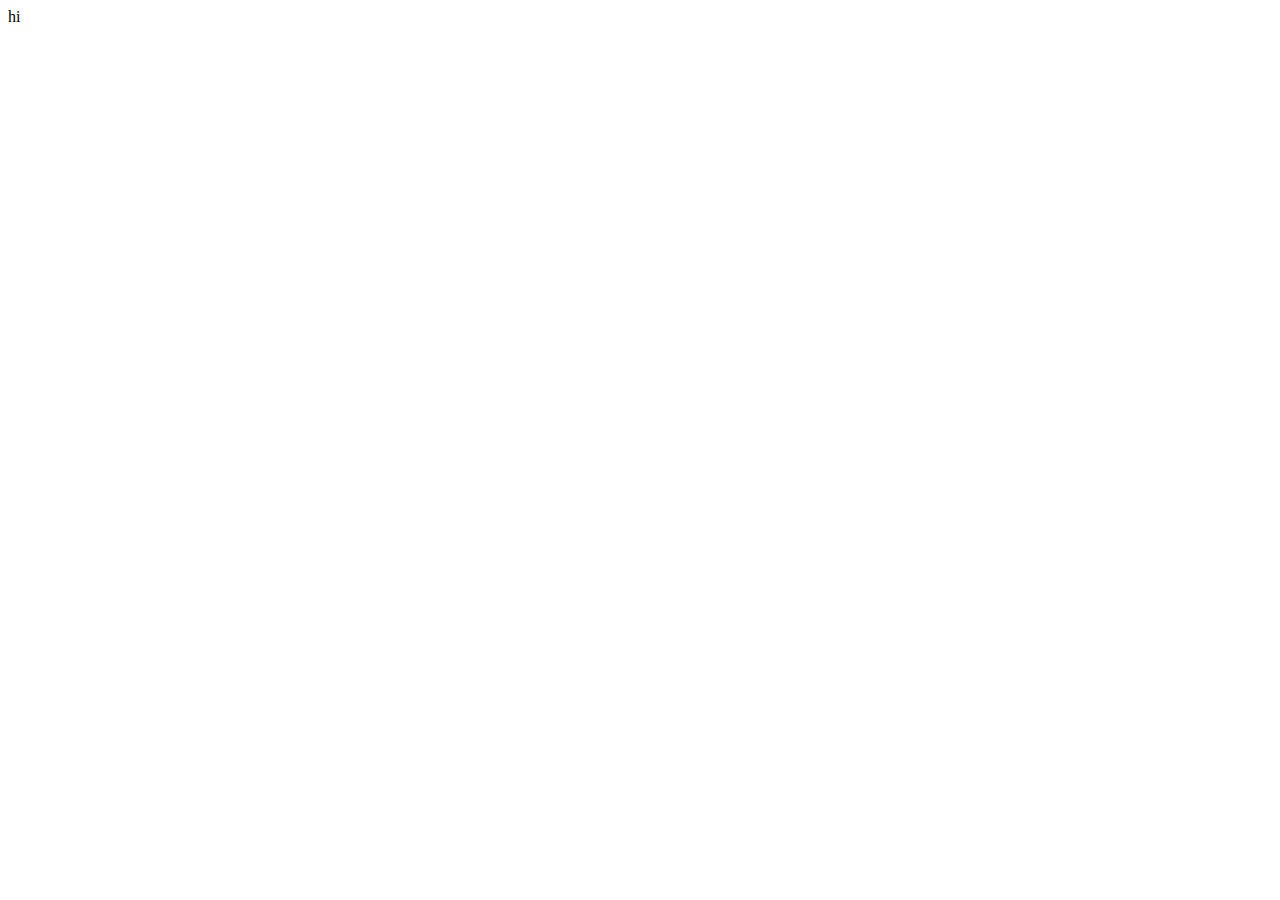
==== index.html @ de4972e2 "initial commit" ====
<!DOCTYPE html>
<html lang="en">
  <head>
    <meta charset="UTF-8" />
    <meta name="viewport" content="width=device-width, initial-scale=1.0" />
    <meta http-equiv="X-UA-Compatible" content="ie=edge" />
    <link rel="stylesheet" href="/Styles/style.css" />
    <link rel="stylesheet" href="/Styles/reset.css" />
    <link rel="stylesheet" href="/Styles/layout.css" />
    <title>Stylish Form</title>
  </head>
  <body>
    hi
  </body>
</html>
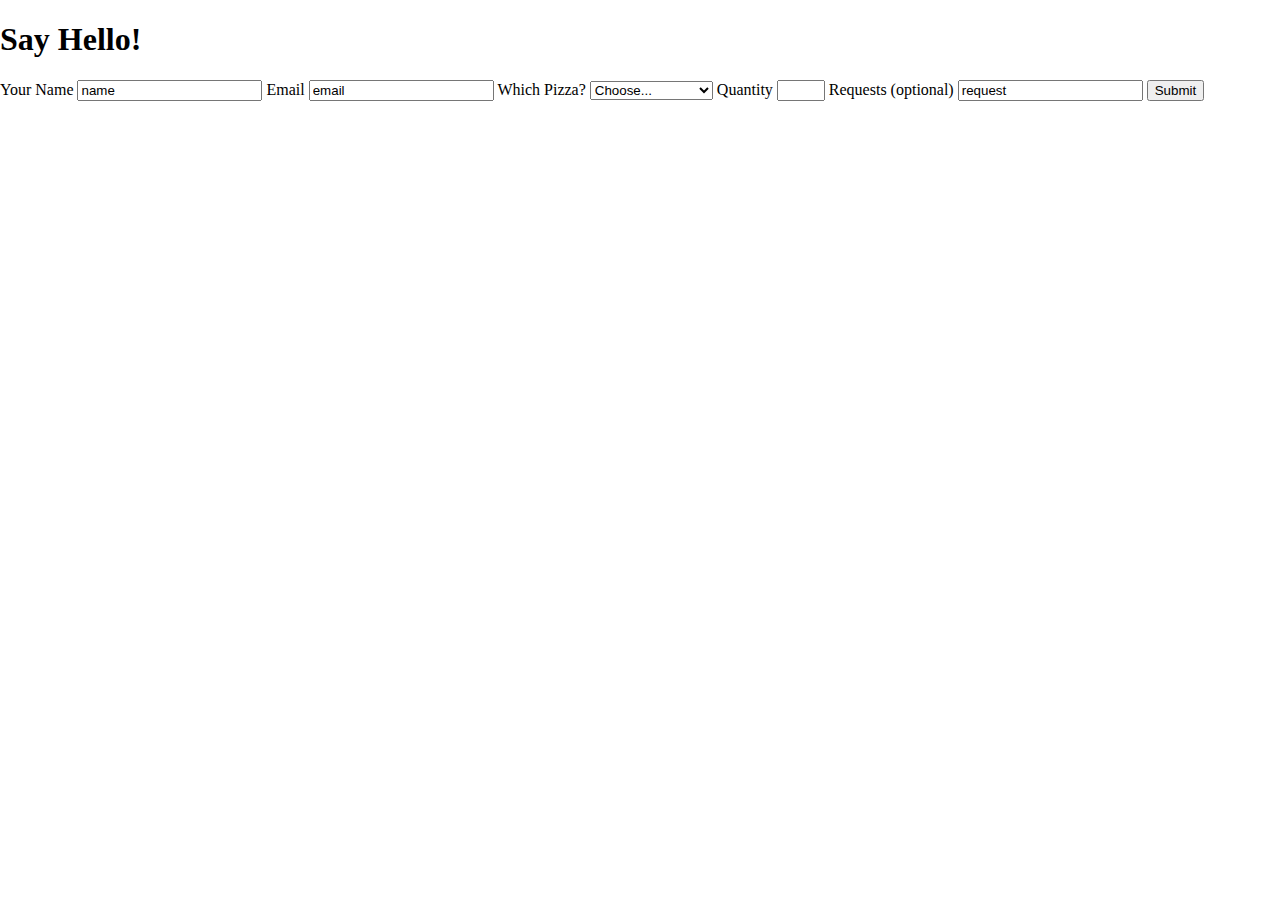
==== commit 97a5ea21: "created the basic structure in html" ====
--- a/index.html
+++ b/index.html
@@ -10,6 +10,51 @@
     <title>Stylish Form</title>
   </head>
   <body>
-    hi
+    <div>
+      <h1>Say Hello!</h1>
+      <form>
+        <label for="name">Your Name</label>
+        <input
+          type="text"
+          value="name"
+          placeholder="Enter your name"
+          id="name"
+          required
+        />
+        <label for="email">Email</label>
+        <input
+          type="email"
+          value="email"
+          placeholder="Enter your email address"
+          id="email"
+          required
+        />
+        <label for="pizza">Which Pizza?</label>
+        <select id="pizza" required>
+          <option value="">Choose...</option>
+          <option value="pepperoni">Pepperoni</option>
+          <option value="margerita">Margerita</option>
+          <option value="marinara">Marinara</option>
+          <option value="quatrofromaggi">Quatro Fromaggi</option>
+        </select>
+        <label for="number">Quantity</label>
+        <input
+          type="number"
+          value="number"
+          id="number"
+          min="1"
+          max="5"
+          required
+        />
+        <label for="request">Requests (optional)</label>
+        <input
+          type="text"
+          value="request"
+          placeholder="Enter requests "
+          id="request"
+        />
+        <button type="submit">Submit</button>
+      </form>
+    </div>
   </body>
 </html>
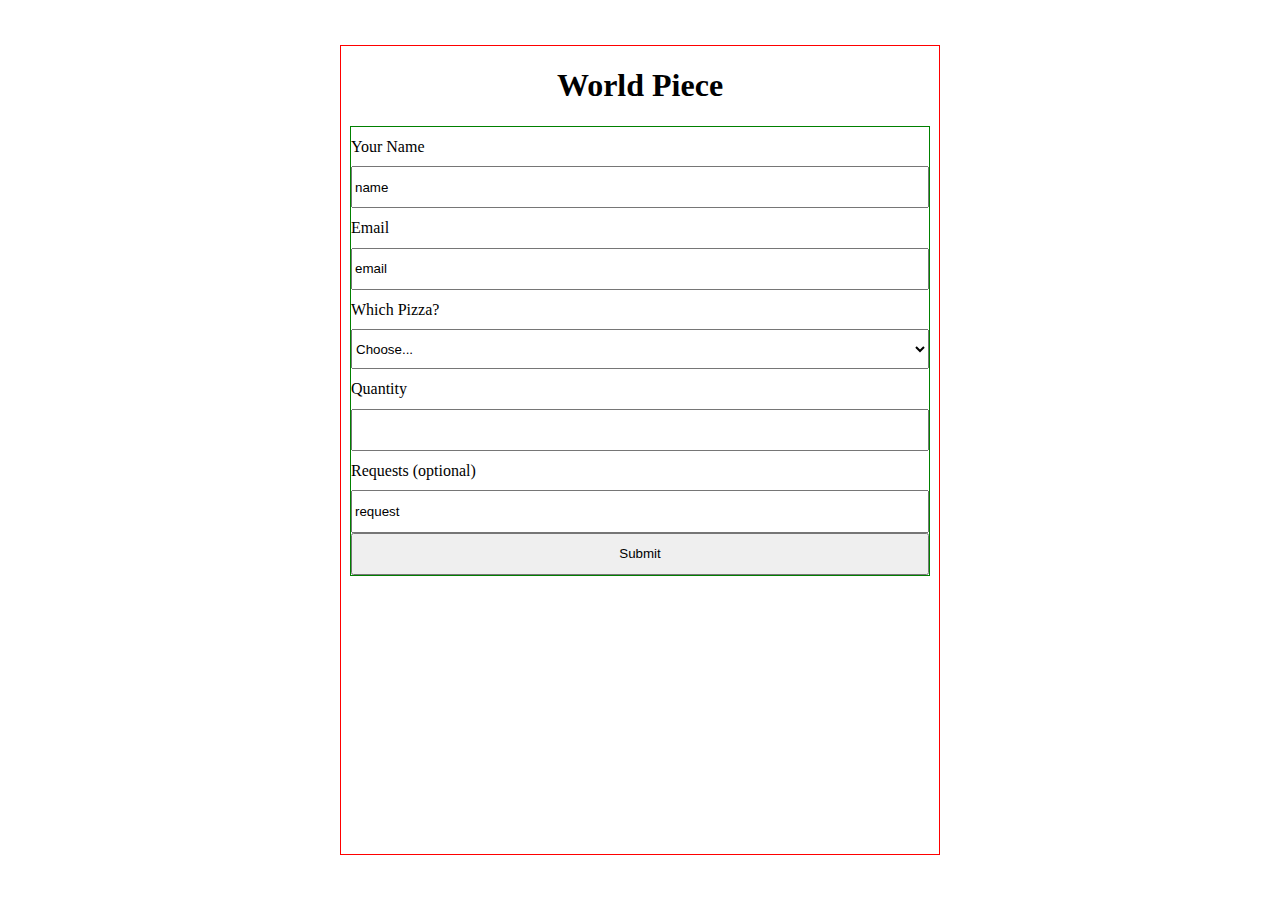
==== commit dabb7c35: "added imported fonts" ====
--- a/index.html
+++ b/index.html
@@ -10,9 +10,9 @@
     <title>Stylish Form</title>
   </head>
   <body>
-    <div>
-      <h1>Say Hello!</h1>
-      <form>
+    <div class="wrapper centered">
+      <h1>World Piece</h1>
+      <form class="grid-auto-flow__row centered">
         <label for="name">Your Name</label>
         <input
           type="text"
--- a/Styles/style.css
+++ b/Styles/style.css
@@ -0,0 +1,33 @@
+/* --- FONT --- */
+@import url("https://fonts.googleapis.com/css2?family=Righteous&display=swap"); /*"Righteous", cursive; */
+@import url("https://fonts.googleapis.com/css2?family=Montserrat:ital,wght@0,400;0,500;0,600;0,700;0,800;0,900;1,400;1,500;1,600;1,700;1,800;1,900&display=swap"); /* 'Montserrat', sans-serif */
+
+/* --- BASE STYLES --- */
+body {
+  display: grid;
+  place-items: center;
+}
+
+h1 {
+  text-align: center;
+}
+
+form {
+  border: green 1px solid;
+  width: 580px;
+  height: 50vh;
+}
+
+label {
+  display: grid;
+  align-items: center;
+}
+
+/* --- MAIN STYLES --- */
+
+.wrapper {
+  width: 600px;
+  height: 90vh;
+
+  border: red 1px solid;
+}
--- a/Styles/layout.css
+++ b/Styles/layout.css
@@ -0,0 +1,8 @@
+.centered {
+  margin: 0 auto;
+}
+
+.grid-auto-flow__row {
+  display: grid;
+  grid-auto-flow: row;
+}
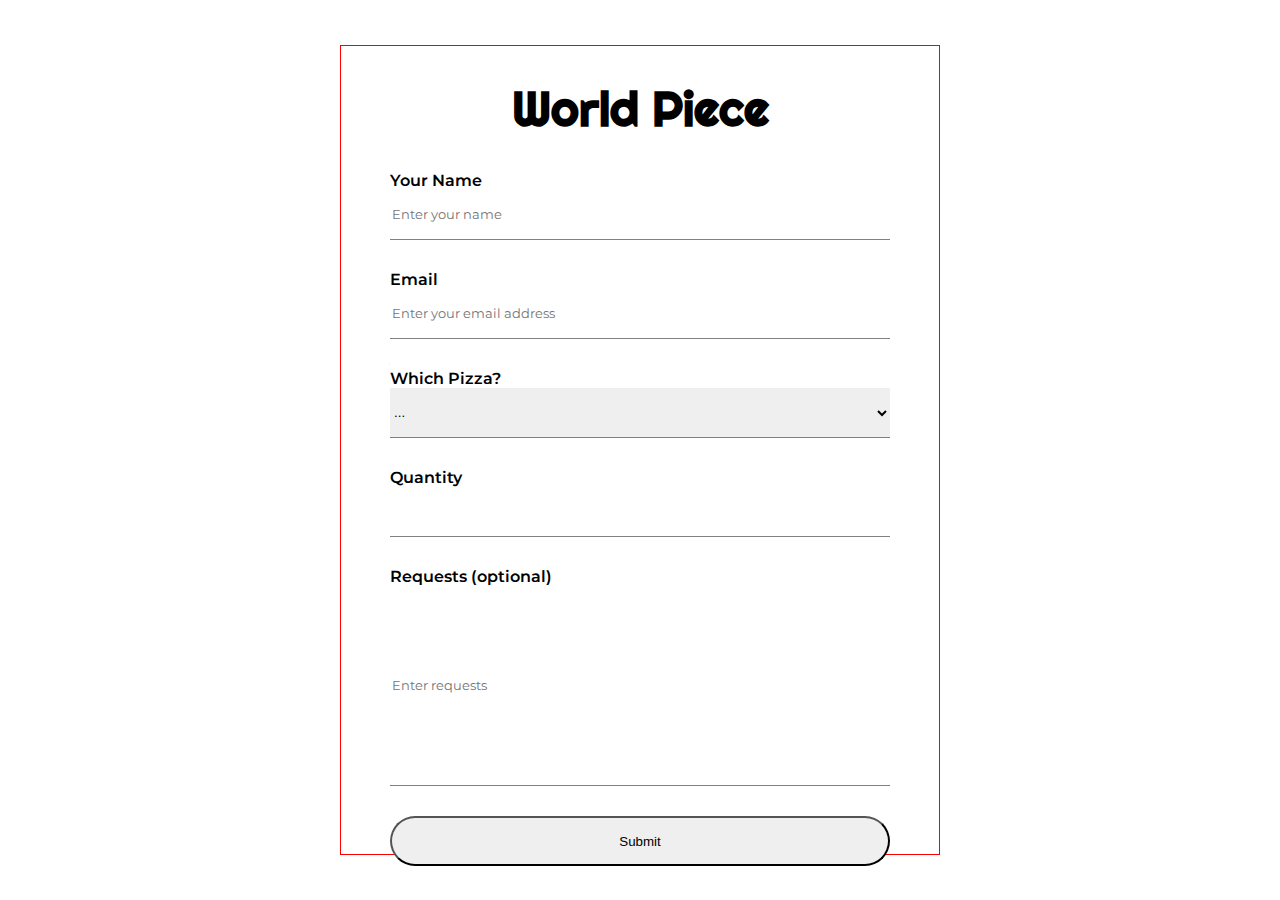
==== commit 80c2af6c: "added the basic grid layout" ====
--- a/index.html
+++ b/index.html
@@ -14,24 +14,17 @@
       <h1>World Piece</h1>
       <form class="grid-auto-flow__row centered">
         <label for="name">Your Name</label>
-        <input
-          type="text"
-          value="name"
-          placeholder="Enter your name"
-          id="name"
-          required
-        />
+        <input type="text" placeholder="Enter your name" id="name" required />
         <label for="email">Email</label>
         <input
           type="email"
-          value="email"
           placeholder="Enter your email address"
           id="email"
           required
         />
         <label for="pizza">Which Pizza?</label>
         <select id="pizza" required>
-          <option value="">Choose...</option>
+          <option value="">...</option>
           <option value="pepperoni">Pepperoni</option>
           <option value="margerita">Margerita</option>
           <option value="marinara">Marinara</option>
@@ -47,12 +40,7 @@
           required
         />
         <label for="request">Requests (optional)</label>
-        <input
-          type="text"
-          value="request"
-          placeholder="Enter requests "
-          id="request"
-        />
+        <input type="text" placeholder="Enter requests " id="request" />
         <button type="submit">Submit</button>
       </form>
     </div>
--- a/Styles/style.css
+++ b/Styles/style.css
@@ -10,17 +10,39 @@
 
 h1 {
   text-align: center;
+  font-family: "Righteous", cursive;
+  font-size: 3rem;
 }
 
 form {
-  border: green 1px solid;
-  width: 580px;
-  height: 50vh;
+  width: 500px;
+
+  font-family: "Montserrat", sans-serif;
+  font-size: 1rem;
+  font-weight: 600;
 }
 
 label {
   display: grid;
   align-items: center;
+}
+
+input,
+select {
+  height: 50px;
+  border: none;
+  border-bottom: grey 1px solid;
+  margin-bottom: 30px;
+}
+
+input::placeholder {
+  font-family: "Montserrat", sans-serif;
+  font-size: 0.8rem;
+}
+
+button {
+  height: 50px;
+  border-radius: 30px;
 }
 
 /* --- MAIN STYLES --- */
@@ -31,3 +53,7 @@
 
   border: red 1px solid;
 }
+
+#request {
+  height: 200px;
+}
